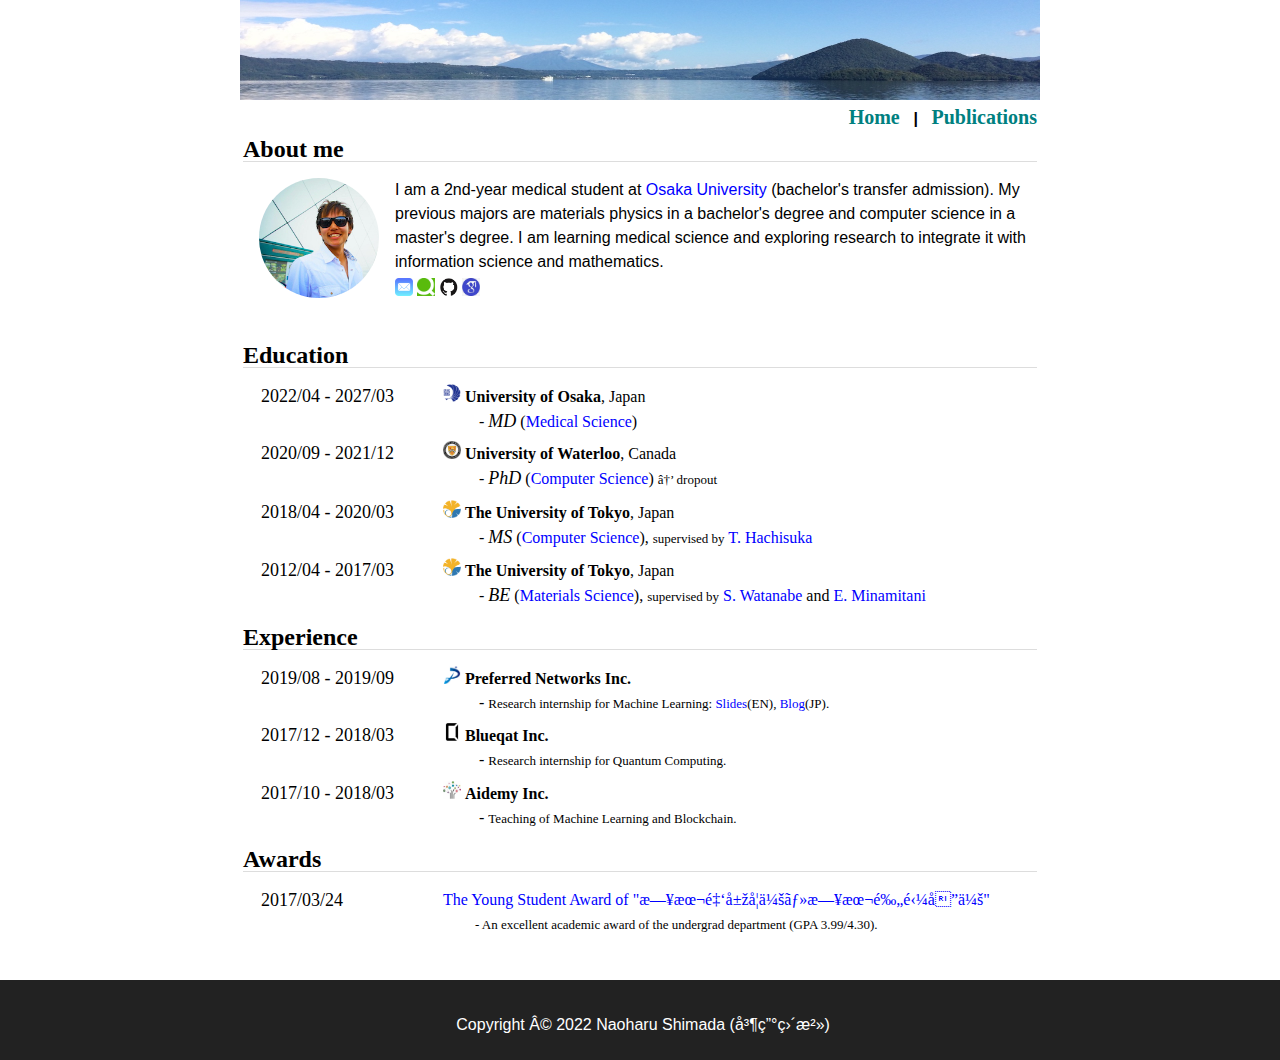
==== index.html @ b009e1cc "update" ====
<!doctype html>
<html lang="en">
    <head>
        <meta name="viewport" content="width=840,charset=UTF-8">
        <meta name="format-detection" content="telephone=no">
        <meta meta name="description" content="N. H. Shimada (島田直治). I am a Ph.D. student of the Computer Graphics Lab. at University of Waterloo in Canada. My main research interests focus on developing progressive methods for CG." />
        <title>N.H.Shimada's HP</title>
        
        <link rel="stylesheet" href="style.css">
        <link rel="stylesheet" href="header_footer.css">
        <script type="js" src="javascript.js"></script>
        <link rel="stylesheet" href="https://use.fontawesome.com/releases/v5.6.3/css/all.css">
    </head>

    <body style="margin:0px 0px;" -webkit-text-size-adjust: 100%;>
        <div class="wrapper">
        <div align="center">
            
                <img src="img/top3.jpeg" width="800" height="100" alt="welcome">
            
        </div>
        
        <!--------------------------- header --------------------------->
        <header>
            
            <table width="800" border="0" align="center">
                <tr><td>
                    <td align="right"> 
                        <b>
                        <h_top>  <a href="index.html" style="color:teal;">Home</a> </h_top> &nbsp;
                        | &nbsp;
                        <h_top>  <a href="Publications.html" style="color:teal;">Publications</a> </h_top>
                        </b>
                    </td>
                </td></tr>
            </table>
        </header>
        
        <!---------------------------- Main ---------------------------->
        <table width="800" border="0" align="center" bgcolor="white">
            <tr><td>
                
                <h1>About me</h1>
                <dl2 class="pub-items">
                    <pdt> <img class="img_circle" src="img/profile 2.jpg" alt="Profile_img" width="120" height="120" border-radius="50">  </pdt>
<!--                    <profile> I am a Ph.D. student of <a href="https://cs.uwaterloo.ca/~thachisu/" target="_blank" rel="noopener">Computer Graphics Lab.</a> at the University of Waterloo in Canada. My main research interest focuses on developing progressive methods for graphics. I am exploring some promising techniques (e.g. quantum computing, machine learning, and so on) to improve the fundamental algorithms of rendering and simulation.</profile> <br>-->
                    <profile> I am a 2nd-year medical student at <a href="https://www.osaka-u.ac.jp/en" target="_blank" rel="noopener">Osaka University</a> (bachelor's transfer admission). My previous majors are materials physics in a bachelor's degree and computer science in a master's degree. I am learning medical science and exploring research to integrate it with information science and mathematics. </profile> <br>
                    <span style="vertical-align:-0.3em;">
                        <a href="mailto:&#78;&#72;&#83;&#104;&#105;&#109;&#97;&#100;&#97;&#57;&#51;&#64;&#103;&#109;&#97;&#105;&#108;&#46;&#99;&#111;&#109;" target="_blank" rel="noopener"><img class="img_header" src="img_icon/Mail.png" alt="*"></a>
                        <a href="https://qiita.com/N-H-Shimada" target="_blank" rel="noopener"><img class="img_header" src="img_icon/Qiita.png" alt="*"></a>
                        <a href="https://github.com/N-H-Shimada" target="_blank" rel="noopener"><img class="img_header" src="img_icon/github.png" alt="*"></a>
                        <a href="https://scholar.google.co.jp/citations?hl=en&user=iIu__dYAAAAJ&view_op=list_works&gmla=AJsN-F4-jvdNwwcKr935hYWSs0lf7ZrJQ2RyTVENKcKTr6jKaUNpdhkmGXcXP_B0S_p-ymIffSEIQrBhZ7HsELzC7icGjk36fg" target="_blank" rel="noopener"><img class="img_header" src="img_icon/Gscholar.jpg" alt="*"></a>
<!--                        <a href="https://atcoder.jp/users/NHS93" target="_blank" rel="noopener"><img class="img_header" src="img_icon/Atcoder2.png" alt="*"></a>-->
                    </span>
                </dl2>
                
                
                <br>
                
                <h1>Education</h1>
                <dl class="cv-items">
                    
                    <dt><time>2022/04</time> - <time>2027/03</time> </dt>
                    <dd> <img class="img_header" src="img_icon/UOsaka.png" alt="*"> <b>University of Osaka</b>, Japan <br>
                        &emsp;&emsp; - <font face="ＭＳ Ｐ明朝" size="4"><i>MD</i></font> (<a href="https://www.med.osaka-u.ac.jp/eng/introduction" target="_blank" rel="noopener" style="color:blue;">Medical Science</a>) <br></dd>

                    <dt><time>2020/09</time> - <time>2021/12</time> </dt>
                    <dd> <img class="img_header" src="img_icon/UWaterloo.png" alt="*"> <b>University of Waterloo</b>, Canada <br>
                        &emsp;&emsp; - <font face="ＭＳ Ｐ明朝" size="4"><i>PhD</i></font> (<a href="https://cs.uwaterloo.ca/" target="_blank" rel="noopener" style="color:blue;">Computer Science</a>) <font size="-1">→ dropout</font> <br></dd>
                    
                    <dt><time>2018/04</time> - <time>2020/03</time></dt>
                    <dd> <img class="img_header" src="img_icon/UTokyo.png" alt="*"> <b>The University of Tokyo</b>, Japan <br>
                        &emsp;&emsp; - <font face="ＭＳ Ｐ明朝" size="4"><i>MS</i></font> (<a href="https://www.i.u-tokyo.ac.jp/index_e.shtml" target="_blank" rel="noopener" style="color:blue;">Computer Science</a>), <font size="-1">supervised by</font> <a href="https://cs.uwaterloo.ca/~thachisu/" target="_blank" rel="noopener" style="color:blue;">T. Hachisuka</a><br></dd>
                    
                    <dt><time>2012/04</time> - <time>2017/03</time></dt>
                    <dd> <img class="img_header" src="img_icon/UTokyo.png" alt="*"> <b>The University of Tokyo</b>, Japan <br>
                        &emsp;&emsp; - <font face="ＭＳ Ｐ明朝" size="4"><i>BE</i></font> (<a href="http://www.material.t.u-tokyo.ac.jp/e/" target="_blank" rel="noopener" style="color:blue;">Materials Science</a>), <font size="-1">supervised by</font> <a href="http://cello.t.u-tokyo.ac.jp/index.php?id=7" target="_blank" rel="noopener" style="color:blue;">S. Watanabe</a> and <a href="https://www.ims.ac.jp/research/assoc/minamitani.html" target="_blank" rel="noopener" style="color:blue;">E. Minamitani</a>
                        </dd>
                </dl>
                
                
                
                <h1>Experience</h1>
                <dl class="cv-items">
                    <dt><time>2019/08</time> - <time>2019/09</time></dt>
                    <dd> <a href="https://www.preferred-networks.jp/en/" target="_blank" rel="noopener" style="color:blue;text-decoration:underline;"><img class="img_header" src="img_icon/PFN.png" alt="*"></a> <b>Preferred Networks Inc.</b> <br>
                        &emsp;&emsp; - <font size="-1">Research internship for Machine Learning: <a href="https://www.slideshare.net/pfi/differentiable-ray-sampling-for-neural-3d-representation" target="_blank" rel="noopener" style="color:blue;">Slides</a>(EN), <a href="https://tech.preferred.jp/ja/blog/differentiable_ray_sampling/" target="_blank" rel="noopener" style="color:blue;">Blog</a>(JP).</font> </dd>
                    <dt><time>2017/12</time> - <time>2018/03</time></dt>
                    <dd> <a href="https://mdrft.com/" target="_blank" rel="noopener" style="color:blue;text-decoration:underline;"><img class="img_header" src="img_icon/MDR.jpg" alt="*"></a> <b>Blueqat Inc.</b> <br>
                        &emsp;&emsp; - <font size="-1">Research internship for Quantum Computing.</font></dd>
                    <dt><time>2017/10</time> - <time>2018/03</time></dt>
                    <dd> <a href="http://aidemy.net/#headerwrap" target="_blank" rel="noopener" style="color:blue;text-decoration:underline;"><img class="img_header" src="img_icon/Aidemy.jpg" alt="*"></a> <b>Aidemy Inc.</b> <br>
                        &emsp;&emsp; - <font size="-1">Teaching of Machine Learning and Blockchain.</font><br>
                </dl>
                
                
                
                <h1>Awards</h1>
                <dl class="cv-items">
                    <dt><time>2017/03/24</time></dt>
                    <dd><a href="http://jim.or.jp/INTRO/winner_2017.html " target="_blank" rel="noopener" style="color:blue;">The Young Student Award of "日本金属学会・日本鉄鋼協会"</a><br>
                        &emsp;&emsp;<font size="-1">-  An excellent academic award of the undergrad department (GPA 3.99/4.30).</font> </dd>
                </dl>
                
            </td></tr>
        </table>

        <br><br>
        
        <!--------------------------- footer --------------------------->
        <footer class="site-footer">
            <table width="800" border="0" align="center" bgcolor="#222">
                <tr><td>
                    <br>
                    <td align="center"> <font color="white"> Copyright © 2022 Naoharu Shimada (島田直治) </font> </td>
                </td></tr>
            </table>
        </footer>
        </div>
        <!-------------------------------------------------------------->
        
    </body>

</html>
---- style.css ----
td { font-size: 12pt; line-height: 150%}
td_EN {font-size: 12pt; line-height: 150%}

body {
    font-size: 8pt;
    margin: 0.0em 0 0 0; /*top,left,bottom,right*/
    font-family:"Helvetica";
    overflow-y: scroll;
    -webkit-text-size-adjust: 100%;
}

a {
    color: blue;
    text-decoration: none;
}

h1 {
    font-family:"Times New Roman";
    font-size: 24px;
    padding-bottom: 0px;
    padding-top: 0px;
    margin-block-start: 0em;
    border-bottom: 1px solid #ddd;
}

h2 {
    font-family:"Times New Roman";
    font-size: 12px;
    padding-bottom: 6px;
    padding-top: 0px;
}

h3 {
    position: relative; background-color: #f6f6f6;  border-radius: 6px;
    padding: .75em 1em .75em 1.5em;
    border: 1px solid #ccc;
}
h3::after {
    position: absolute;
    top: .5em;
    left: .5em;
    content: '';
    width: 6px;
    height: -webkit-calc(100% - 1em);
    height: calc(100% - 1em);
    background-color: #3498db;
    border-radius: 4px;
}

dl {
    display: block;
    -webkit-margin-before: 0em;
    -webkit-margin-after: 1em;
    -webkit-margin-start: 0px;
    -webkit-margin-end: 0px;
}

dl2 {
    display: block;
    -webkit-margin-before: 0em;
    -webkit-margin-after: 1em;
    -webkit-margin-start: 0px;
    -webkit-margin-end: 0px;
}

h_top {
    font-family:"Times New Roman";
    font-size: 20px;
    padding-bottom: 6px;
    padding-top: 4px;
}

.img_circle{
    border-radius: 50%;
}
.img_header{
    width: 18px;
    height: 18px;
}

/* --------------------------------------------------------------------------
    Top
 -------------------------------------------------------------------------- */
.Top > img {
    float: left;
    margin: 0 0 0 0;
}

/* --------------------------------------------------------------------------
	Profile
 -------------------------------------------------------------------------- */
.profile > dt {
    float: left;
    margin: 0 1em 0 0;
}
.profile > description {
    margin: 0 0 0 0;
    font-family:"Helvetica";
    font-size: 16px;
    padding-bottom: 6px;
    padding-top: 0px;
}
.profile > icons {
    margin: 2 2 2 2;
    padding-bottom: 6px;
    padding-top: 6px;
}

/* --------------------------------------------------------------------------
    Latest News
 -------------------------------------------------------------------------- */
.News > dt {
    font-family:"Areal";
    font-size: 18px;
    float: left;
    margin: 0 0em 0 2.5em;
}
.News > dd {
    font-family:"Helvetica";
    margin: 0 0 0 9.5em;
}


/* --------------------------------------------------------------------------
	CV
 -------------------------------------------------------------------------- */
.cv-items > dt {
    font-family:"Areal";
/*    font-style:italic;*/
    font-size: 18px;
    float: left;
    margin: 0 0 0 1em;
}

.cv-items > dd {
    font-family:"Hiragino Kaku Gothic ProN";
    margin: 0 0 1ex 12.5em;
}

/* --------------------------------------------------------------------------
	publications
 -------------------------------------------------------------------------- */

.pub-items > pdt {
    float: left;
    margin: 0.0em 1em 0em 1em; /* 3番目が高さ下方向のmargin、大きくすると下に影響が */
}
.pub-items > pub_title {
    font-family:"Times New Roman";
    font-size: 18px;
    margin: 2pt 12px 12px 0;
    line-height: 100%;
}
.pub-items > pub_item {
    font-family:"Times New Roman";
    font-size: 16px;
    line-height: 100%;
    margin: 10 0 20 0;
}
.pub-items > journal {
    font-family:"Times New Roman";
    font-size: 12px;
    width: 580px;
    background-color: #f9f6f6;
    padding: 6 10;
    margin: 10 0 0 0;
    float: left;
}
.pub-items > profile {
    font-family:"Helvetica";
    font-size: 16px;
    line-height: 100%;
    margin: 10 0 20 0;
}

/* --------------------------------------------------------------------------
footer
 -------------------------------------------------------------------------- */
.wrapper{
    min-height: 100vh;
    position: relative;
    padding-bottom: 80px;/*←footerの高さ*/
    box-sizing: border-box;/*←全て含めてmin-height:100vhに*/
}
footer{
    
    position:absolute;
    bottom:0;
}
---- header_footer.css ----
footer {
    width: 100%;
    height: 20px;
    text-align: center;
    padding: 10px 0;
    background-color: #222;
}
.footer-text {
    color: #fff;
}
.site-footer {
    background-color: #222;
    padding: 30px 0;
}
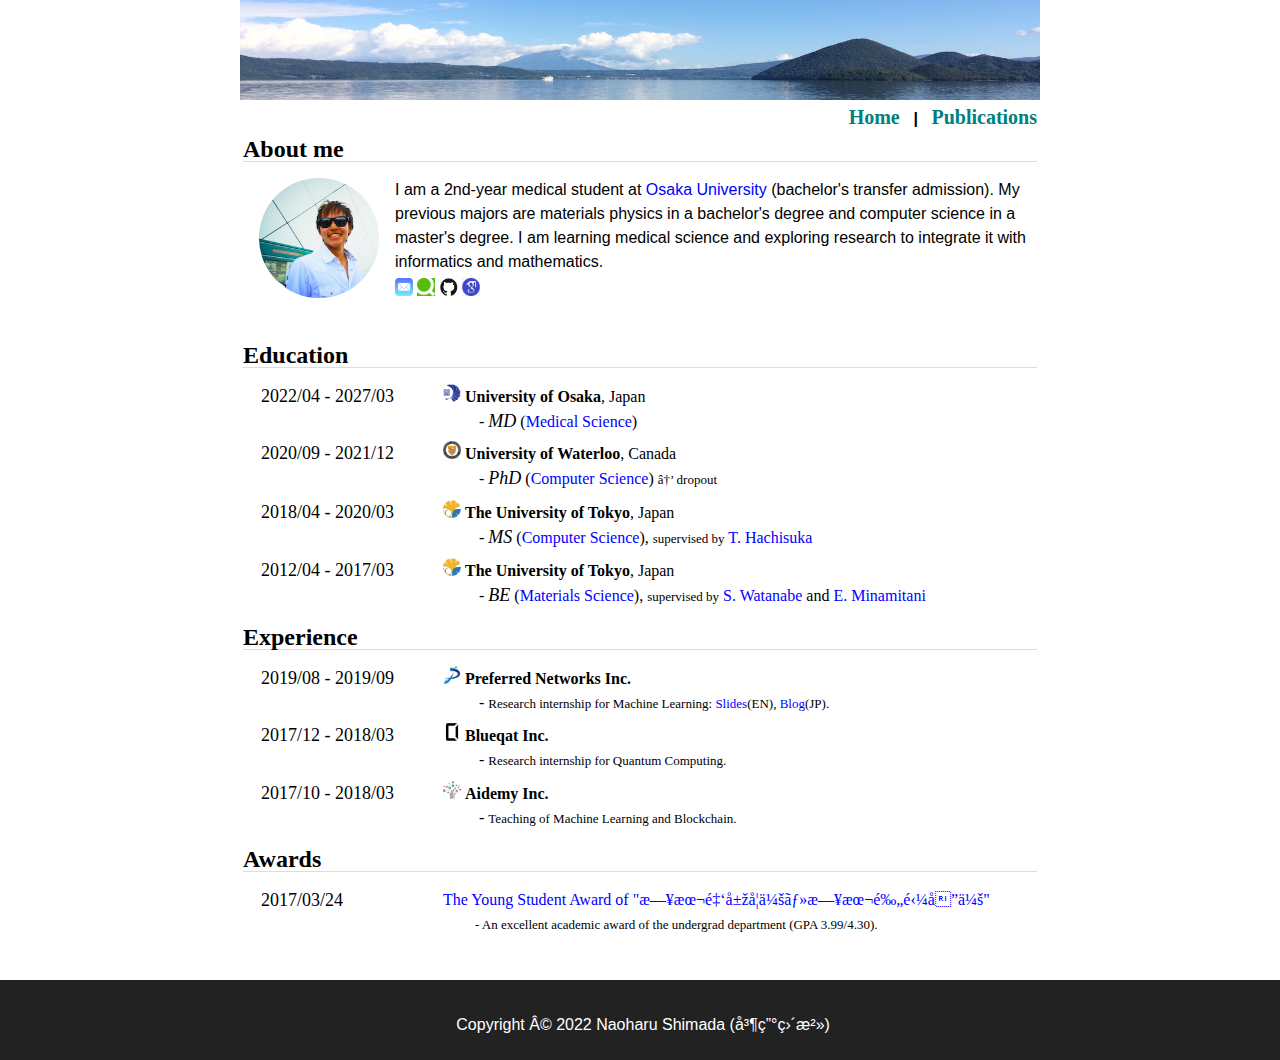
==== commit faf6ebfe: "Update index.html" ====
--- a/index.html
+++ b/index.html
@@ -45,7 +45,7 @@
                 <dl2 class="pub-items">
                     <pdt> <img class="img_circle" src="img/profile 2.jpg" alt="Profile_img" width="120" height="120" border-radius="50">  </pdt>
 <!--                    <profile> I am a Ph.D. student of <a href="https://cs.uwaterloo.ca/~thachisu/" target="_blank" rel="noopener">Computer Graphics Lab.</a> at the University of Waterloo in Canada. My main research interest focuses on developing progressive methods for graphics. I am exploring some promising techniques (e.g. quantum computing, machine learning, and so on) to improve the fundamental algorithms of rendering and simulation.</profile> <br>-->
-                    <profile> I am a 2nd-year medical student at <a href="https://www.osaka-u.ac.jp/en" target="_blank" rel="noopener">Osaka University</a> (bachelor's transfer admission). My previous majors are materials physics in a bachelor's degree and computer science in a master's degree. I am learning medical science and exploring research to integrate it with information science and mathematics. </profile> <br>
+                    <profile> I am a 2nd-year medical student at <a href="https://www.osaka-u.ac.jp/en" target="_blank" rel="noopener">Osaka University</a> (bachelor's transfer admission). My previous majors are materials physics in a bachelor's degree and computer science in a master's degree. I am learning medical science and exploring research to integrate it with informatics and mathematics. </profile> <br>
                     <span style="vertical-align:-0.3em;">
                         <a href="mailto:&#78;&#72;&#83;&#104;&#105;&#109;&#97;&#100;&#97;&#57;&#51;&#64;&#103;&#109;&#97;&#105;&#108;&#46;&#99;&#111;&#109;" target="_blank" rel="noopener"><img class="img_header" src="img_icon/Mail.png" alt="*"></a>
                         <a href="https://qiita.com/N-H-Shimada" target="_blank" rel="noopener"><img class="img_header" src="img_icon/Qiita.png" alt="*"></a>
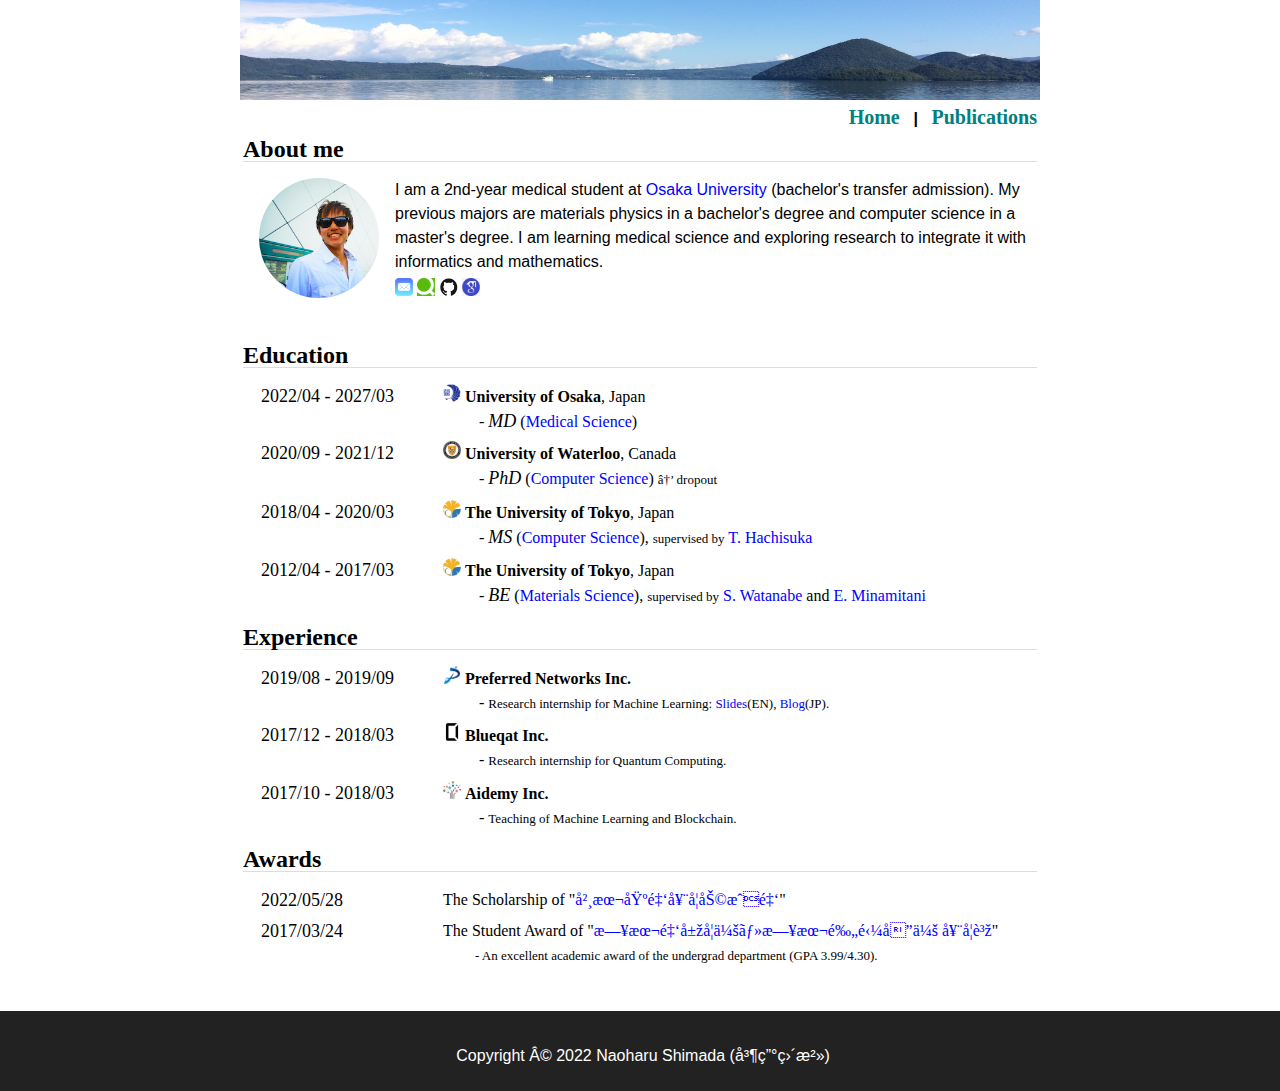
==== commit b35f14b0: "Update index.html" ====
--- a/index.html
+++ b/index.html
@@ -98,8 +98,10 @@
                 
                 <h1>Awards</h1>
                 <dl class="cv-items">
+                    <dt><time>2022/05/28</time></dt>
+                    <dd> The Scholarship of  "<a href="https://www.ichou.or.jp/kishimoto/01 " target="_blank" rel="noopener" style="color:blue;">岸本基金奨学助成金</a>"<br></dd>
                     <dt><time>2017/03/24</time></dt>
-                    <dd><a href="http://jim.or.jp/INTRO/winner_2017.html " target="_blank" rel="noopener" style="color:blue;">The Young Student Award of "日本金属学会・日本鉄鋼協会"</a><br>
+                    <dd> The Student Award of "<a href="http://jim.or.jp/INTRO/winner_2017.html " target="_blank" rel="noopener" style="color:blue;">日本金属学会・日本鉄鋼協会 奨学賞</a>"<br>
                         &emsp;&emsp;<font size="-1">-  An excellent academic award of the undergrad department (GPA 3.99/4.30).</font> </dd>
                 </dl>
                 
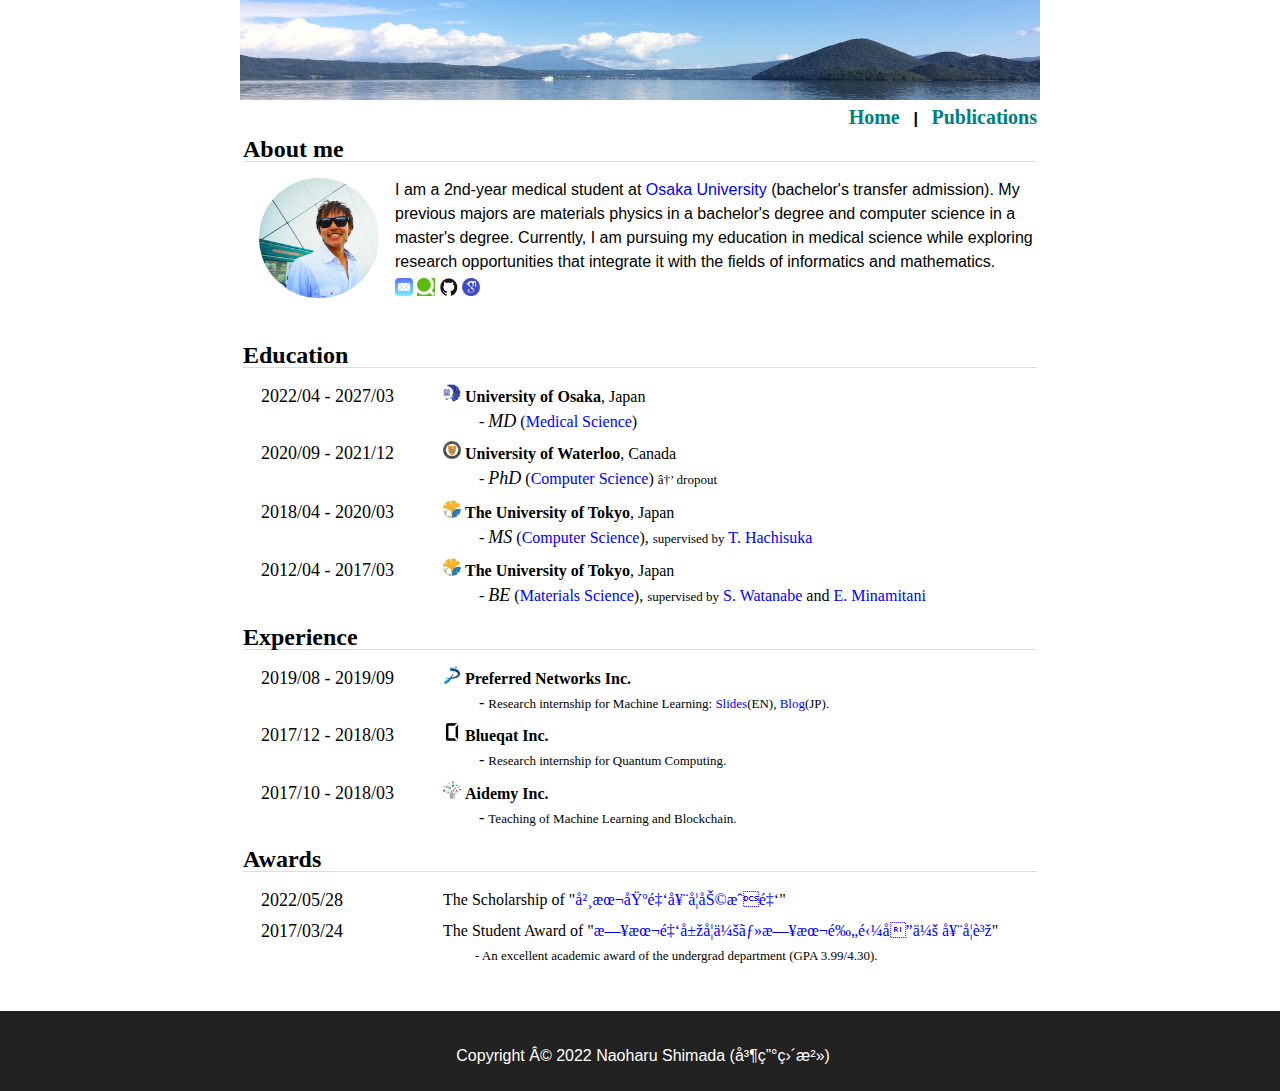
==== commit 90473d62: "Update index.html" ====
--- a/index.html
+++ b/index.html
@@ -45,7 +45,12 @@
                 <dl2 class="pub-items">
                     <pdt> <img class="img_circle" src="img/profile 2.jpg" alt="Profile_img" width="120" height="120" border-radius="50">  </pdt>
 <!--                    <profile> I am a Ph.D. student of <a href="https://cs.uwaterloo.ca/~thachisu/" target="_blank" rel="noopener">Computer Graphics Lab.</a> at the University of Waterloo in Canada. My main research interest focuses on developing progressive methods for graphics. I am exploring some promising techniques (e.g. quantum computing, machine learning, and so on) to improve the fundamental algorithms of rendering and simulation.</profile> <br>-->
-                    <profile> I am a 2nd-year medical student at <a href="https://www.osaka-u.ac.jp/en" target="_blank" rel="noopener">Osaka University</a> (bachelor's transfer admission). My previous majors are materials physics in a bachelor's degree and computer science in a master's degree. I am learning medical science and exploring research to integrate it with informatics and mathematics. </profile> <br>
+                    <profile> 
+                        I am a 2nd-year medical student at <a href="https://www.osaka-u.ac.jp/en" target="_blank" rel="noopener">Osaka University</a> (bachelor's transfer admission). 
+                        My previous majors are materials physics in a bachelor's degree and computer science in a master's degree. 
+                        <!-- I am learning medical science and exploring research to integrate it with informatics and mathematics.  -->
+                        Currently, I am pursuing my education in medical science while exploring research opportunities that integrate it with the fields of informatics and mathematics.
+                    </profile> <br>
                     <span style="vertical-align:-0.3em;">
                         <a href="mailto:&#78;&#72;&#83;&#104;&#105;&#109;&#97;&#100;&#97;&#57;&#51;&#64;&#103;&#109;&#97;&#105;&#108;&#46;&#99;&#111;&#109;" target="_blank" rel="noopener"><img class="img_header" src="img_icon/Mail.png" alt="*"></a>
                         <a href="https://qiita.com/N-H-Shimada" target="_blank" rel="noopener"><img class="img_header" src="img_icon/Qiita.png" alt="*"></a>
@@ -75,7 +80,7 @@
                     
                     <dt><time>2012/04</time> - <time>2017/03</time></dt>
                     <dd> <img class="img_header" src="img_icon/UTokyo.png" alt="*"> <b>The University of Tokyo</b>, Japan <br>
-                        &emsp;&emsp; - <font face="ＭＳ Ｐ明朝" size="4"><i>BE</i></font> (<a href="http://www.material.t.u-tokyo.ac.jp/e/" target="_blank" rel="noopener" style="color:blue;">Materials Science</a>), <font size="-1">supervised by</font> <a href="http://cello.t.u-tokyo.ac.jp/index.php?id=7" target="_blank" rel="noopener" style="color:blue;">S. Watanabe</a> and <a href="https://www.ims.ac.jp/research/assoc/minamitani.html" target="_blank" rel="noopener" style="color:blue;">E. Minamitani</a>
+                        &emsp;&emsp; - <font face="ＭＳ Ｐ明朝" size="4"><i>BE</i></font> (<a href="http://www.material.t.u-tokyo.ac.jp/e/" target="_blank" rel="noopener" style="color:blue;">Materials Science</a>), <font size="-1">supervised by</font> <a href="http://cello.t.u-tokyo.ac.jp/index.php?id=7" target="_blank" rel="noopener" style="color:blue;">S. Watanabe</a> and <a href="https://eminamitani.github.io/website" target="_blank" rel="noopener" style="color:blue;">E. Minamitani</a>
                         </dd>
                 </dl>
                 
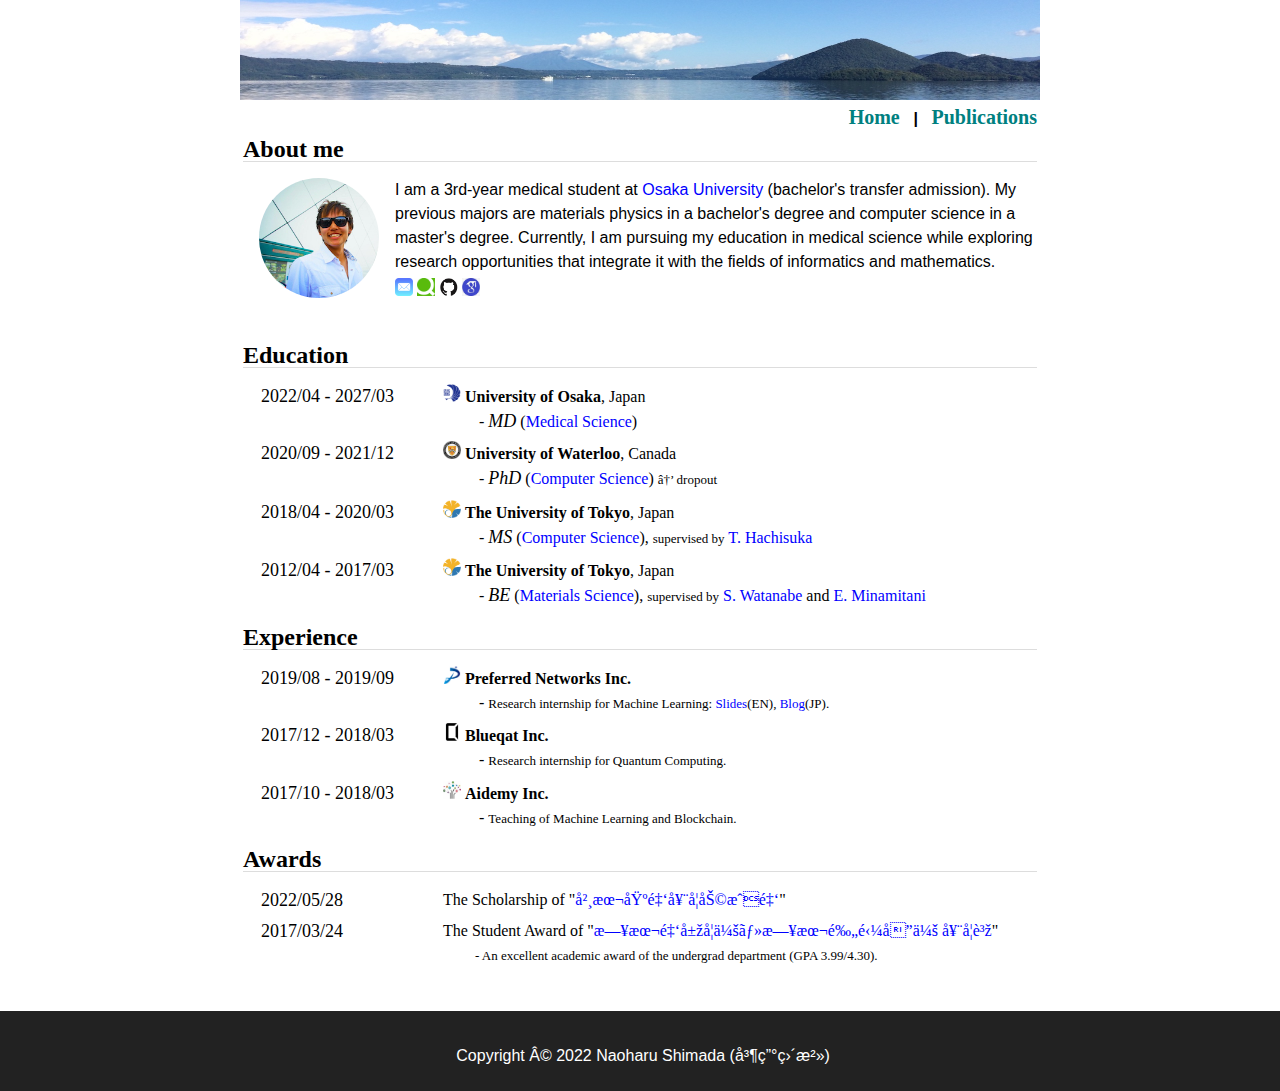
==== commit 3b777db9: "Update index.html" ====
--- a/index.html
+++ b/index.html
@@ -46,7 +46,7 @@
                     <pdt> <img class="img_circle" src="img/profile 2.jpg" alt="Profile_img" width="120" height="120" border-radius="50">  </pdt>
 <!--                    <profile> I am a Ph.D. student of <a href="https://cs.uwaterloo.ca/~thachisu/" target="_blank" rel="noopener">Computer Graphics Lab.</a> at the University of Waterloo in Canada. My main research interest focuses on developing progressive methods for graphics. I am exploring some promising techniques (e.g. quantum computing, machine learning, and so on) to improve the fundamental algorithms of rendering and simulation.</profile> <br>-->
                     <profile> 
-                        I am a 2nd-year medical student at <a href="https://www.osaka-u.ac.jp/en" target="_blank" rel="noopener">Osaka University</a> (bachelor's transfer admission). 
+                        I am a 3rd-year medical student at <a href="https://www.osaka-u.ac.jp/en" target="_blank" rel="noopener">Osaka University</a> (bachelor's transfer admission). 
                         My previous majors are materials physics in a bachelor's degree and computer science in a master's degree. 
                         <!-- I am learning medical science and exploring research to integrate it with informatics and mathematics.  -->
                         Currently, I am pursuing my education in medical science while exploring research opportunities that integrate it with the fields of informatics and mathematics.
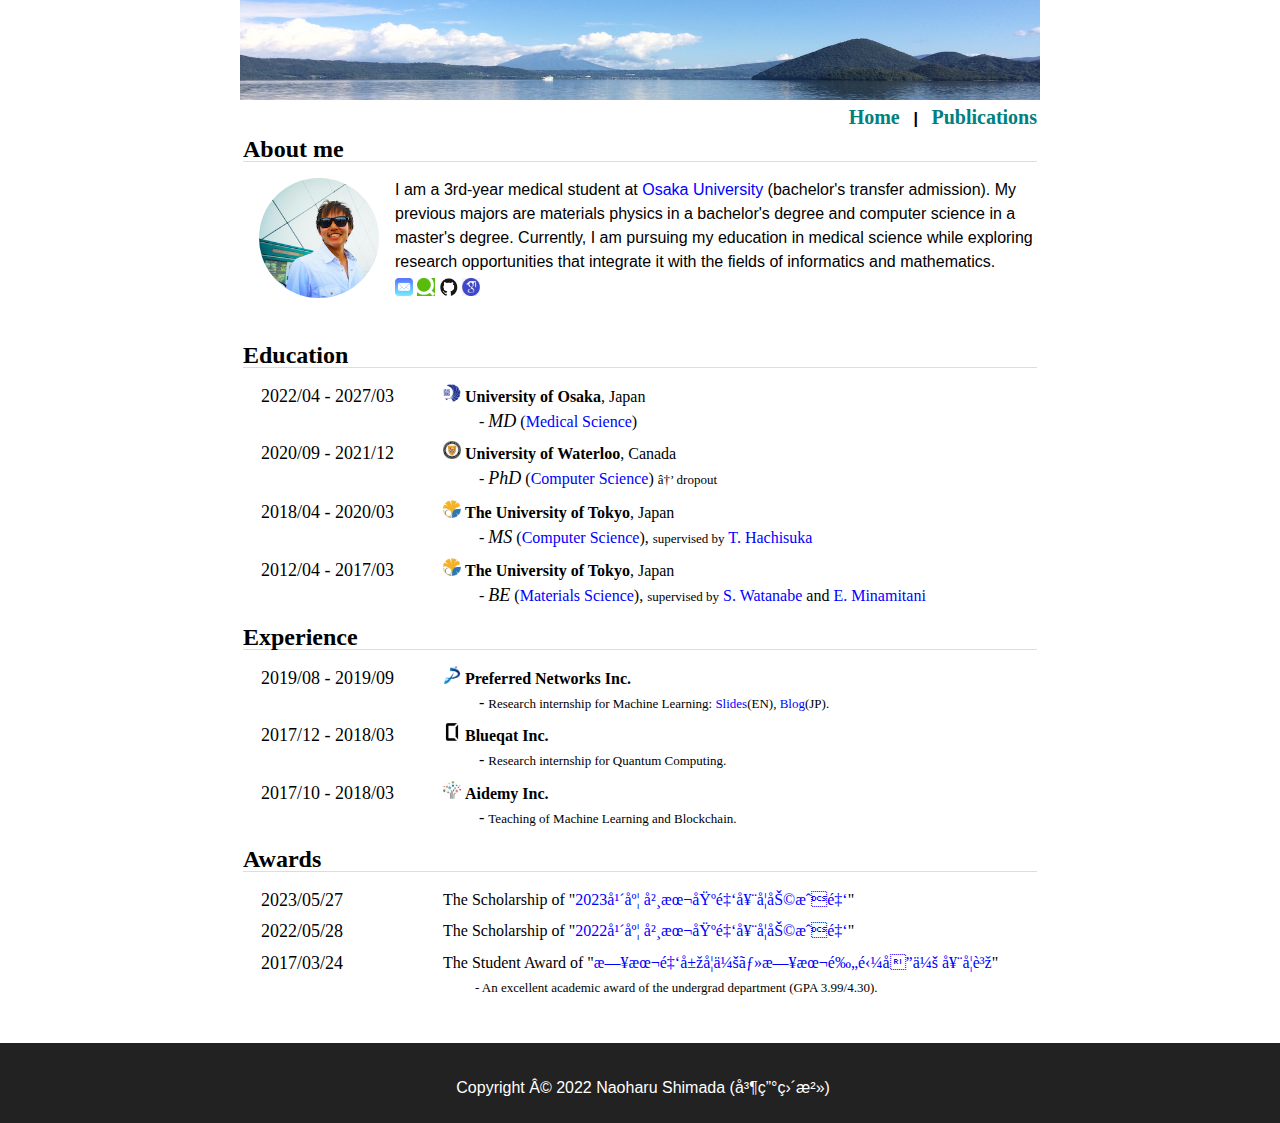
==== commit ee53827f: "Update index.html" ====
--- a/index.html
+++ b/index.html
@@ -103,8 +103,10 @@
                 
                 <h1>Awards</h1>
                 <dl class="cv-items">
+                    <dt><time>2023/05/27</time></dt>
+                    <dd> The Scholarship of  "<a href="https://www.ichou.or.jp/kishimoto/01 " target="_blank" rel="noopener" style="color:blue;">2023年度 岸本基金奨学助成金</a>"<br></dd>
                     <dt><time>2022/05/28</time></dt>
-                    <dd> The Scholarship of  "<a href="https://www.ichou.or.jp/kishimoto/01 " target="_blank" rel="noopener" style="color:blue;">岸本基金奨学助成金</a>"<br></dd>
+                    <dd> The Scholarship of  "<a href="https://www.ichou.or.jp/kishimoto/01 " target="_blank" rel="noopener" style="color:blue;">2022年度 岸本基金奨学助成金</a>"<br></dd>
                     <dt><time>2017/03/24</time></dt>
                     <dd> The Student Award of "<a href="http://jim.or.jp/INTRO/winner_2017.html " target="_blank" rel="noopener" style="color:blue;">日本金属学会・日本鉄鋼協会 奨学賞</a>"<br>
                         &emsp;&emsp;<font size="-1">-  An excellent academic award of the undergrad department (GPA 3.99/4.30).</font> </dd>
